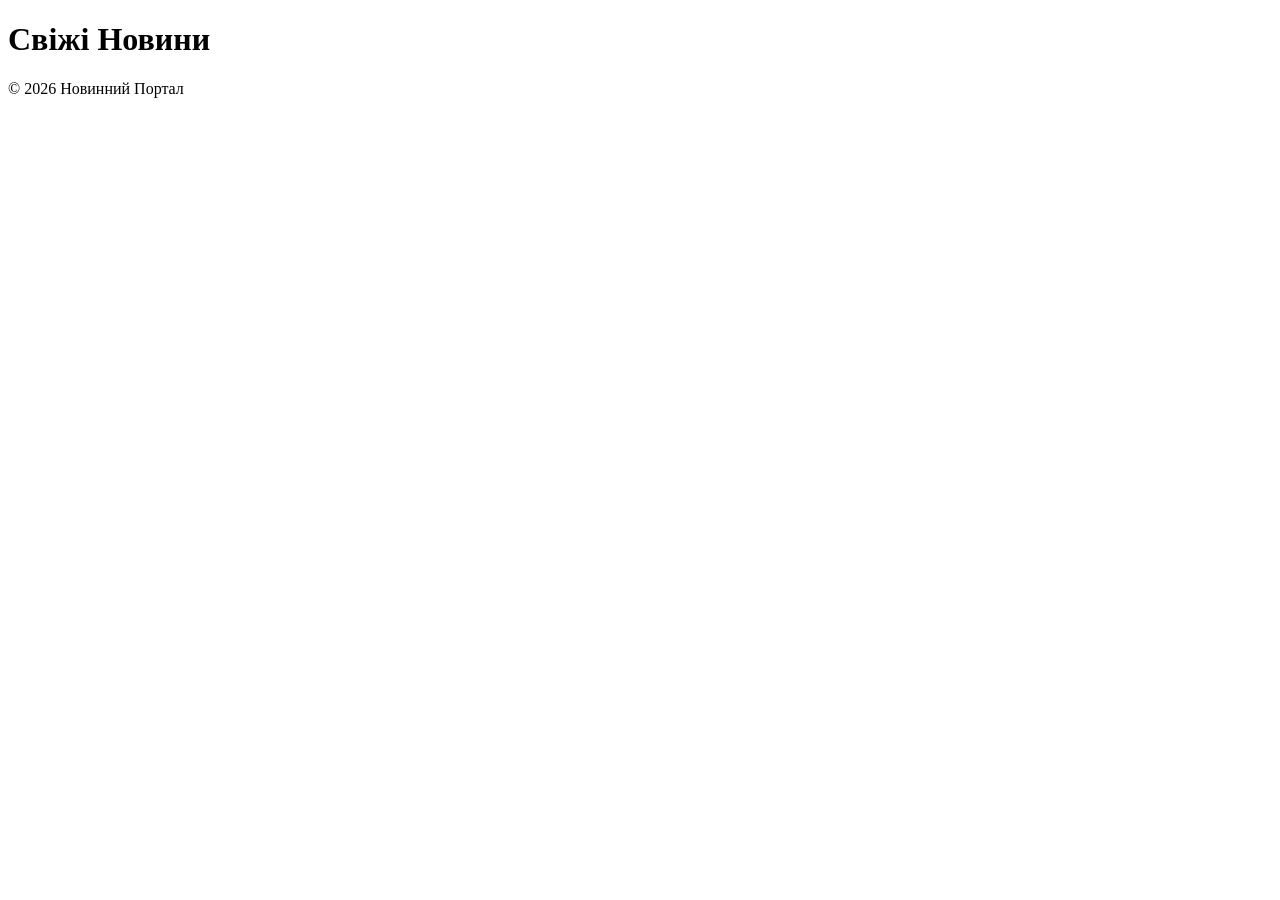
==== ipz241_kyev/index.html @ bf431fec "feat(layout): add basic html skeleton with semantic tags" ====
<!DOCTYPE html>
<html lang="uk">
<head>
    <meta charset="UTF-8">
    <title>Новини Києва</title>
    <link rel="stylesheet" href="style.css">
</head>
<body>
<header>
    <h1>Свіжі Новини</h1>
</header>
<main id="news-container">
</main>
<footer>
    <p>&copy; 2026 Новинний Портал</p>
</footer>
</body>
</html>
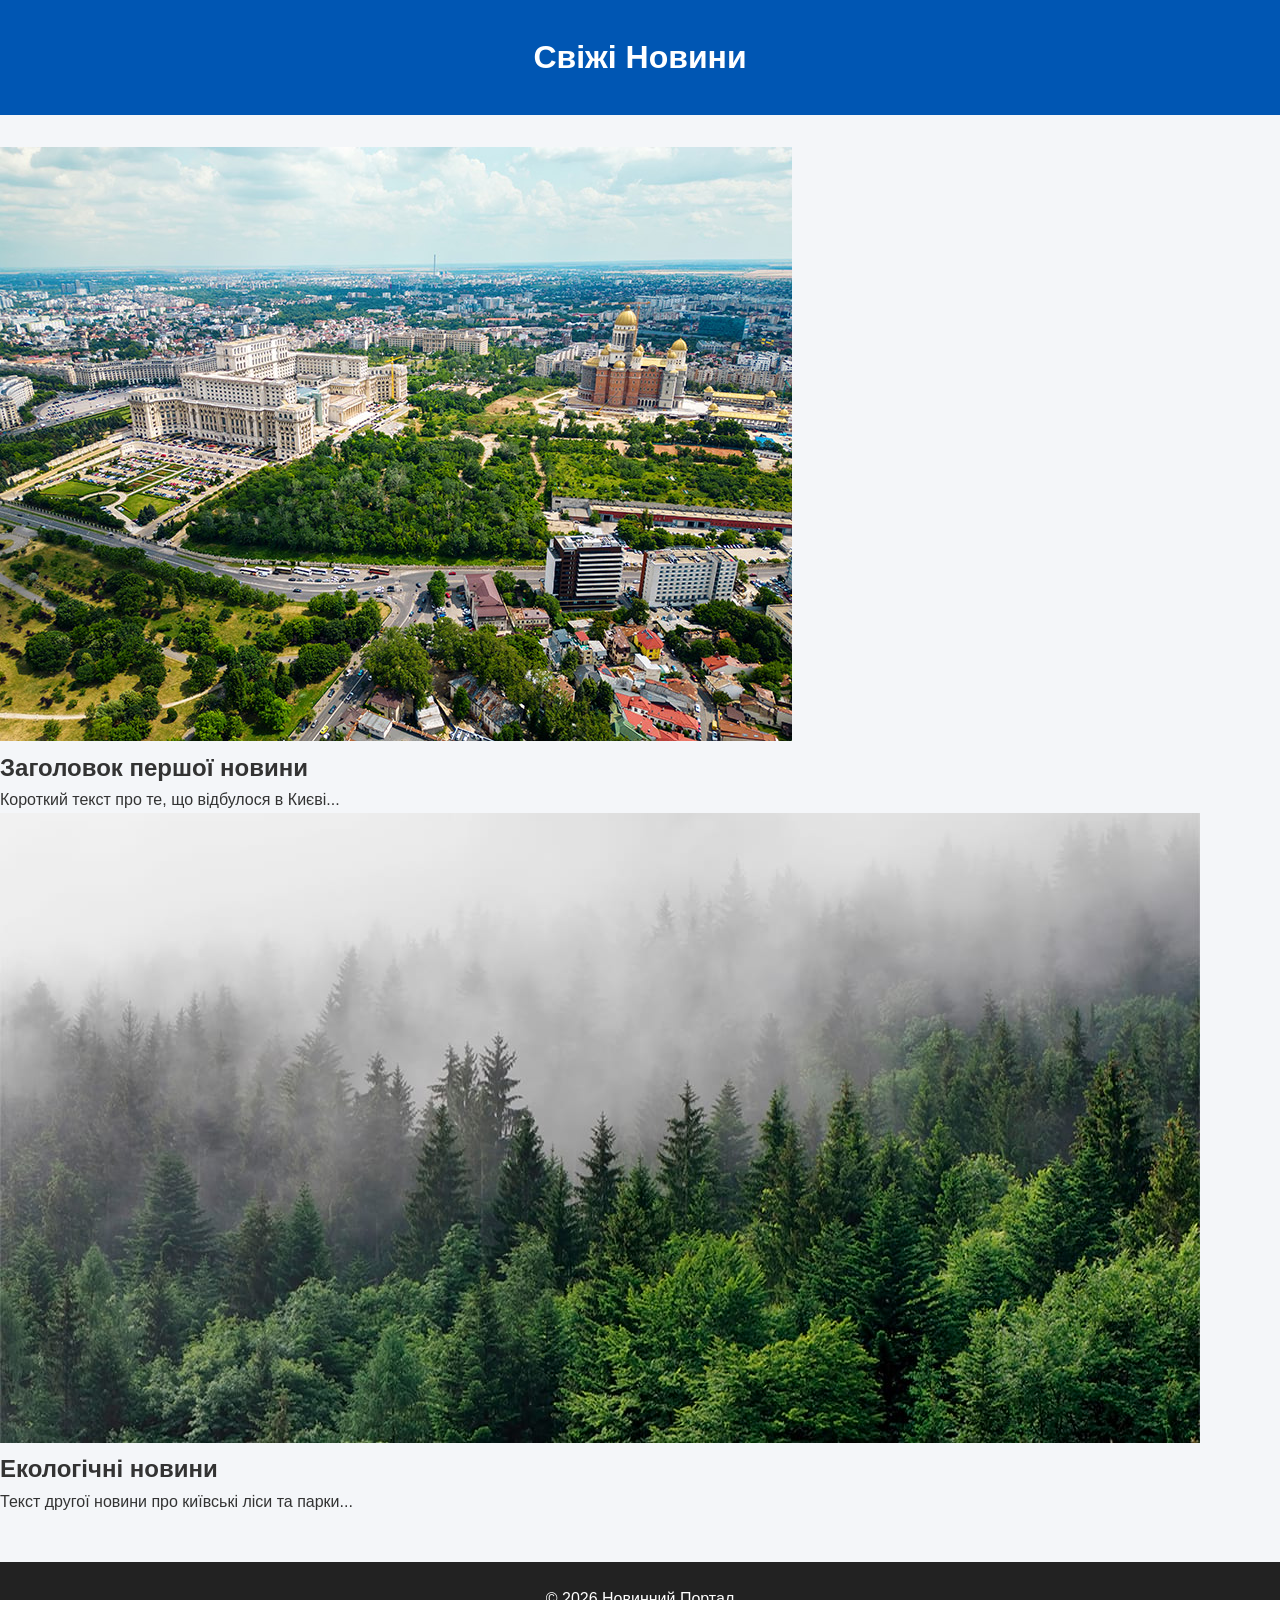
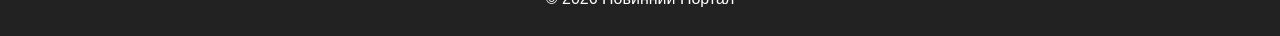
==== commit c7e203ef: "feat(content): add news articles text and images" ====
--- a/ipz241_kyev/index.html
+++ b/ipz241_kyev/index.html
@@ -10,6 +10,17 @@
     <h1>Свіжі Новини</h1>
 </header>
 <main id="news-container">
+    <article class="news-card">
+        <img src="images/kiev-top.jpg" alt="Київ з висоти">
+        <h2>Заголовок першої новини</h2>
+        <p>Короткий текст про те, що відбулося в Києві...</p>
+    </article>
+
+    <article class="news-card">
+        <img src="images/forest.jpg" alt="Ліс">
+        <h2>Екологічні новини</h2>
+        <p>Текст другої новини про київські ліси та парки...</p>
+    </article>
 </main>
 <footer>
     <p>&copy; 2026 Новинний Портал</p>
--- a/ipz241_kyev/style.css
+++ b/ipz241_kyev/style.css
@@ -0,0 +1,28 @@
+* {
+    margin: 0;
+    padding: 0;
+    box-sizing: border-box;
+}
+
+body {
+    font-family: 'Segoe UI', Tahoma, Geneva, Verdana, sans-serif;
+    background-color: #f4f6f9;
+    color: #333;
+    line-height: 1.6;
+}
+
+header {
+    background-color: #0056b3;
+    color: #fff;
+    text-align: center;
+    padding: 2rem 1rem;
+    margin-bottom: 2rem;
+}
+
+footer {
+    text-align: center;
+    padding: 1.5rem;
+    background-color: #222;
+    color: #fff;
+    margin-top: 3rem;
+}
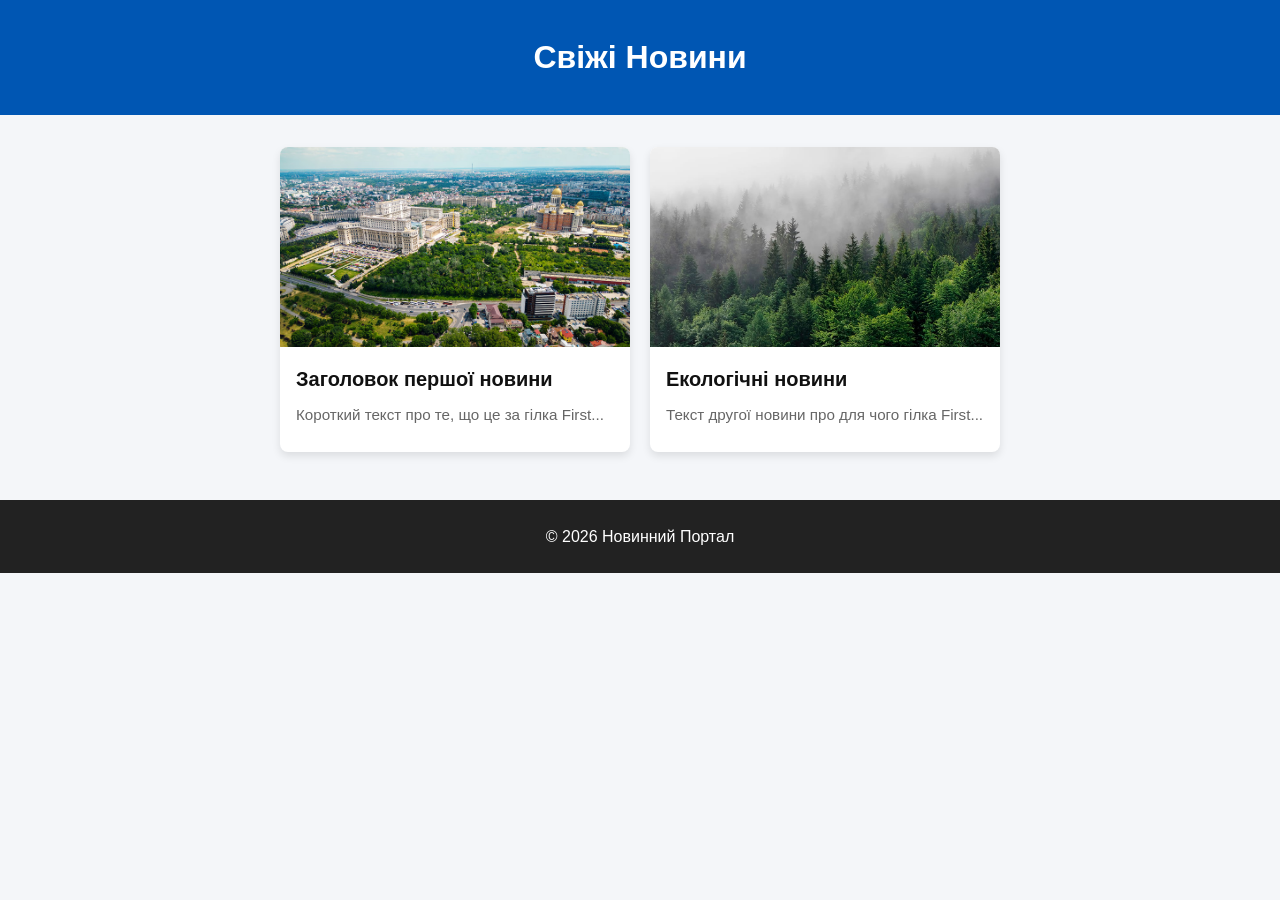
==== commit 6c51c86b: "feat(html): update title and content in index.html on first branch" ====
--- a/ipz241_kyev/index.html
+++ b/ipz241_kyev/index.html
@@ -2,7 +2,7 @@
 <html lang="uk">
 <head>
     <meta charset="UTF-8">
-    <title>Новини Києва</title>
+    <title>Гілка First</title>
     <link rel="stylesheet" href="style.css">
 </head>
 <body>
@@ -13,13 +13,13 @@
     <article class="news-card">
         <img src="images/kiev-top.jpg" alt="Київ з висоти">
         <h2>Заголовок першої новини</h2>
-        <p>Короткий текст про те, що відбулося в Києві...</p>
+        <p>Короткий текст про те, що це за гілка First...</p>
     </article>
 
     <article class="news-card">
         <img src="images/forest.jpg" alt="Ліс">
         <h2>Екологічні новини</h2>
-        <p>Текст другої новини про київські ліси та парки...</p>
+        <p>Текст другої новини про для чого гілка First...</p>
     </article>
 </main>
 <footer>
--- a/ipz241_kyev/style.css
+++ b/ipz241_kyev/style.css
@@ -25,4 +25,44 @@
     background-color: #222;
     color: #fff;
     margin-top: 3rem;
+}
+
+#news-container {
+    display: flex;
+    flex-wrap: wrap;
+    justify-content: center;
+    gap: 20px;
+    max-width: 1200px;
+    margin: 0 auto;
+    padding: 0 1rem;
+}
+
+.news-card {
+    background: #fff;
+    border-radius: 8px;
+    box-shadow: 0 4px 8px rgba(0, 0, 0, 0.1);
+    overflow: hidden;
+    width: 100%;
+    max-width: 350px;
+    display: flex;
+    flex-direction: column;
+}
+
+.news-card img {
+    width: 100%;
+    height: 200px;
+    object-fit: cover;
+}
+
+.news-card h2 {
+    font-size: 1.25rem;
+    padding: 1rem 1rem 0.5rem 1rem;
+    color: #111;
+}
+
+.news-card p {
+    font-size: 0.95rem;
+    padding: 0 1rem 1.5rem 1rem;
+    color: #666;
+    flex-grow: 1;
 }
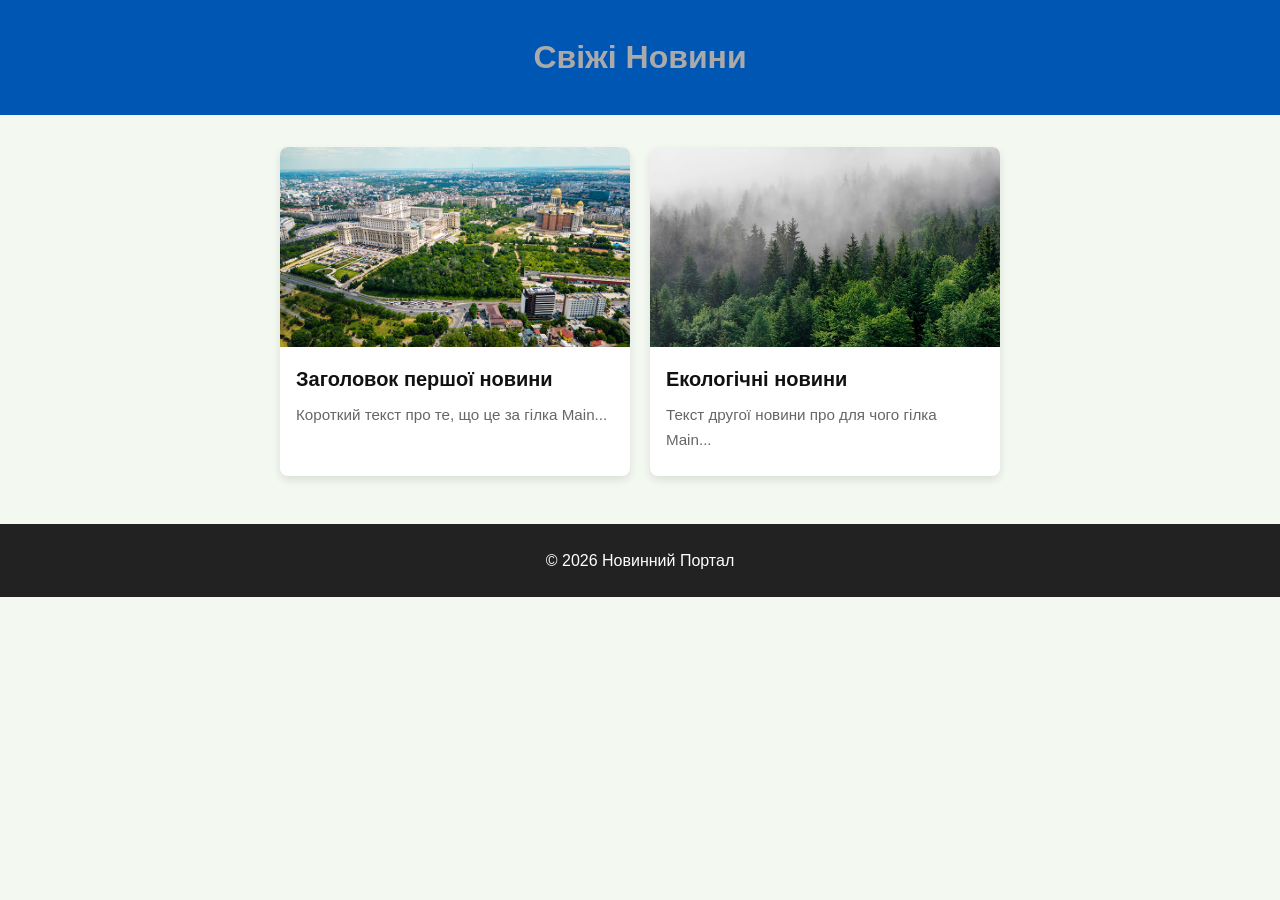
==== commit 78a78f24: "feat(first): update titles and content on first branch" ====
--- a/ipz241_kyev/index.html
+++ b/ipz241_kyev/index.html
@@ -2,7 +2,7 @@
 <html lang="uk">
 <head>
     <meta charset="UTF-8">
-    <title>Гілка First</title>
+    <title>Гілка Main</title> <!-- Змінено title -->
     <link rel="stylesheet" href="style.css">
 </head>
 <body>
@@ -13,13 +13,13 @@
     <article class="news-card">
         <img src="images/kiev-top.jpg" alt="Київ з висоти">
         <h2>Заголовок першої новини</h2>
-        <p>Короткий текст про те, що це за гілка First...</p>
+        <p>Короткий текст про те, що це за гілка Main...</p> <!-- Змінено текст -->
     </article>
 
     <article class="news-card">
         <img src="images/forest.jpg" alt="Ліс">
         <h2>Екологічні новини</h2>
-        <p>Текст другої новини про для чого гілка First...</p>
+        <p>Текст другої новини про для чого гілка Main...</p> <!-- Змінено текст -->
     </article>
 </main>
 <footer>
--- a/ipz241_kyev/style.css
+++ b/ipz241_kyev/style.css
@@ -6,14 +6,14 @@
 
 body {
     font-family: 'Segoe UI', Tahoma, Geneva, Verdana, sans-serif;
-    background-color: #f4f6f9;
-    color: #333;
+    background-color: #f3f8f1;
+    color: #654;
     line-height: 1.6;
 }
 
 header {
     background-color: #0056b3;
-    color: #fff;
+    color: #aaa;
     text-align: center;
     padding: 2rem 1rem;
     margin-bottom: 2rem;
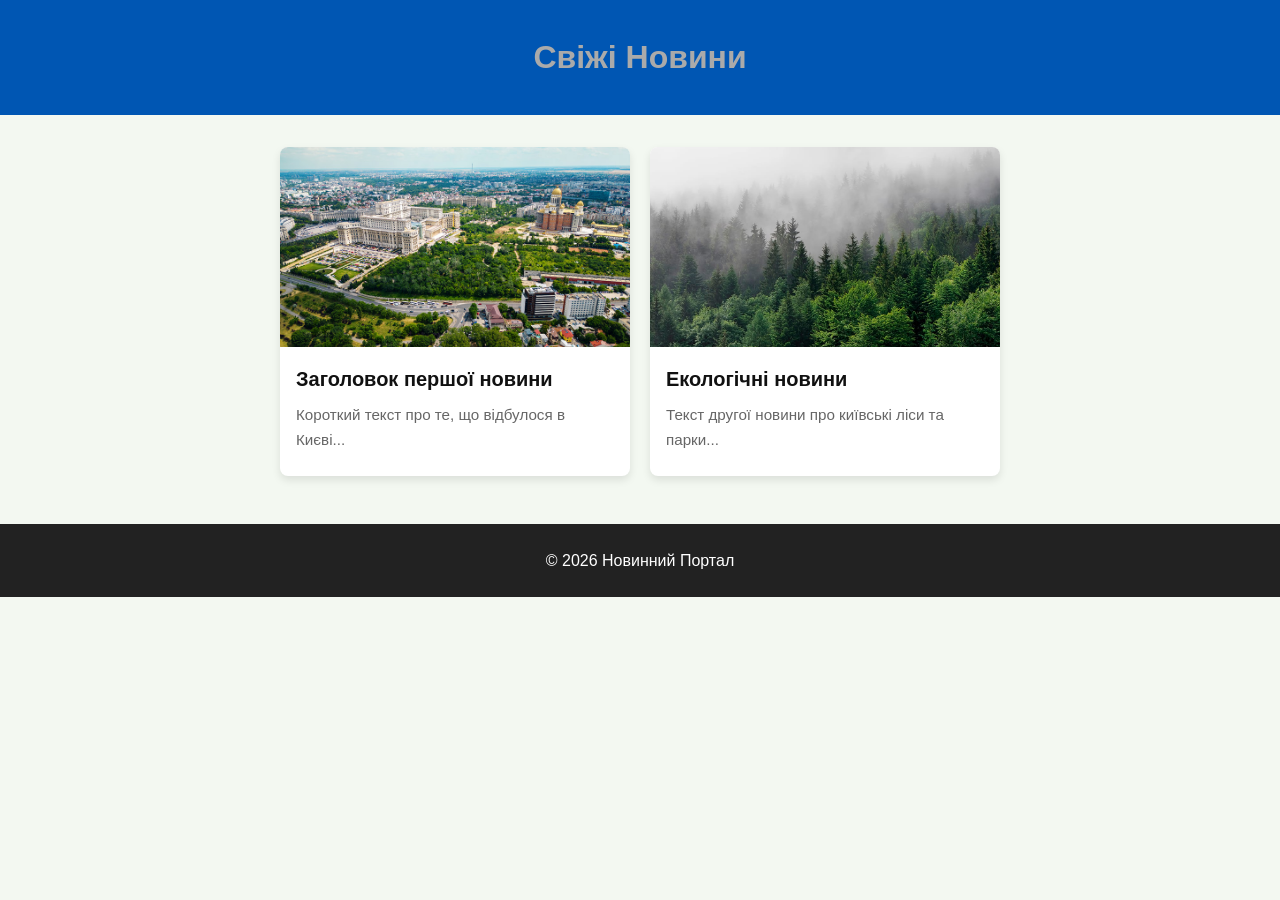
==== commit 3ecfded8: "feat(html): change title tag on second branch" ====
--- a/ipz241_kyev/index.html
+++ b/ipz241_kyev/index.html
@@ -2,7 +2,7 @@
 <html lang="uk">
 <head>
     <meta charset="UTF-8">
-    <title>Гілка Main</title> <!-- Змінено title -->
+    <title>Гілка Second</title> <!-- Змінений title -->
     <link rel="stylesheet" href="style.css">
 </head>
 <body>
@@ -13,13 +13,13 @@
     <article class="news-card">
         <img src="images/kiev-top.jpg" alt="Київ з висоти">
         <h2>Заголовок першої новини</h2>
-        <p>Короткий текст про те, що це за гілка Main...</p> <!-- Змінено текст -->
+        <p>Короткий текст про те, що відбулося в Києві...</p>
     </article>
 
     <article class="news-card">
         <img src="images/forest.jpg" alt="Ліс">
         <h2>Екологічні новини</h2>
-        <p>Текст другої новини про для чого гілка Main...</p> <!-- Змінено текст -->
+        <p>Текст другої новини про київські ліси та парки...</p>
     </article>
 </main>
 <footer>
